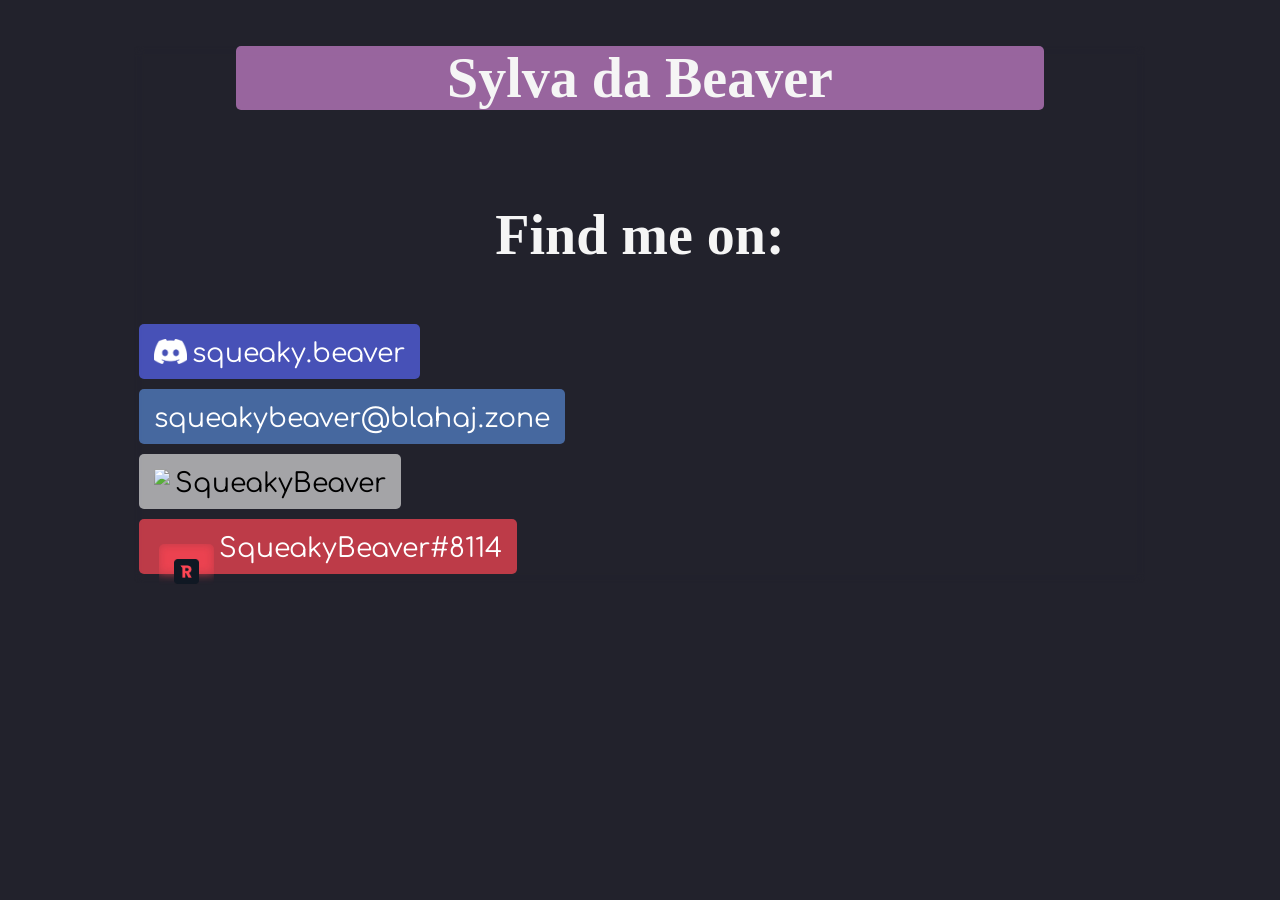
==== index.html @ 9c75afa0 "Initial commit; is broken probably" ====
<!DOCTYPE html>
<html>

<head>
    <link rel="stylesheet" href="css/main.css">

    <!-- fonts -->
    <link rel="preconnect" href="https://fonts.googleapis.com">
    <link rel="preconnect" href="https://fonts.gstatic.com" crossorigin>
    <link href="https://fonts.googleapis.com/css2?family=Comfortaa&display=swap" rel="stylesheet">
</head>

<body>
    <div class="main-area">
        <section class="name">
            <h1>Sylva da Beaver</h1>
        </section>

        <section class="contact-area">
            <h1>Find me on:</h1>

            <div class="contact-links">
                <a class="contact-button discord" href="https://discordapp.com/users/557273716782923820">
                    <img class="button-icon" src="images/discord.png">
                    squeaky.beaver
                </a>
                <a class="contact-button mastodon" href="https://blahaj.zone/@squeakybeaver">
                    squeakybeaver@blahaj.zone
                </a>
                <a class="contact-button github" href="https://github.com/SqueakyBeaver">
                    <img class="button-icon" src="images/github.png">
                    SqueakyBeaver
                </a>
                <a class="contact-button revolt" href="https://revolt.chat">
                    <img class="contact-button" src="images/revolt.png">
                    SqueakyBeaver#8114
                </a>
            </div>

        </section>

    </div>
</body>

</html>


<!--
        <div class="contactArea">
        <h1>Find me on:</h1>
        <div class="contactLinks">
            <a class="contactButtondiscord" href="https://discordapp.com/users/557273716782923820">
                Discord
            </a>
            <a class="contactButtonmastodon">
                Mastodon
            </a>
            <a class="contactButtongithub">
                Github
            </a>
            <a class="contactButtonrevolt">
                Revolt
            </a>

        </div>

    </div>

-->
---- css/main.css ----
@import url('https://fonts.googleapis.com/css2?family=Comfortaa&display=swap');

body {
    /* background-image: url('https://e0.pxfuel.com/wallpapers/479/955/desktop-wallpaper-subtle-trans-pride-transgender.jpg');
    background-size: cover; */
    background: #22222c;
}

.main-area {
    display: absolute;
    margin: auto;
    height: 80%;
    width: 80%;
    color: whitesmoke;
    text-decoration: none;
    font-size: 28pt;
    text-align: center;
    border-radius: 5px;
    border: none;
    backdrop-filter: blur(5px);
}

.name {
    display: block;
    margin: auto;
    height: 80%;
    width: 80%;
    color: whitesmoke;
    text-decoration: none;
    font-size: 28pt;
    text-align: center;
    border-radius: 5px;
    border: none;
    backdrop-filter: blur(5px);
    background-color: #dd8ce0a2;
}


.contact-area {
    display: grid;
}

.contact-button {
    display: flex;
    align-items: first;
    color: white;
    padding: 15px;
    font-family: "Comfortaa", helvetica, sans-serif;
    font-size: 20pt;
    text-decoration: none;
    text-align: center;
    border-radius: 5px;
    width: fit-content;
    height: 25px;
    margin: 10px 5px;
    backdrop-filter: blur(5px);
}

.button-icon {
    margin-right: 5px;
    display: flex;
    
}

.discord {
    background-color: #5865f2b3;
}

.revolt {
    background-color: #ff4654b3;
}

.mastodon {
    background-color: #5687d0b3;
}

.github {
    background-color: #dcdcdcb3;
    color: black;
}


.pfp {
    width: 25%;
    height: auto;
    clip-path: circle();
    align-self: center;
    margin: auto;
}
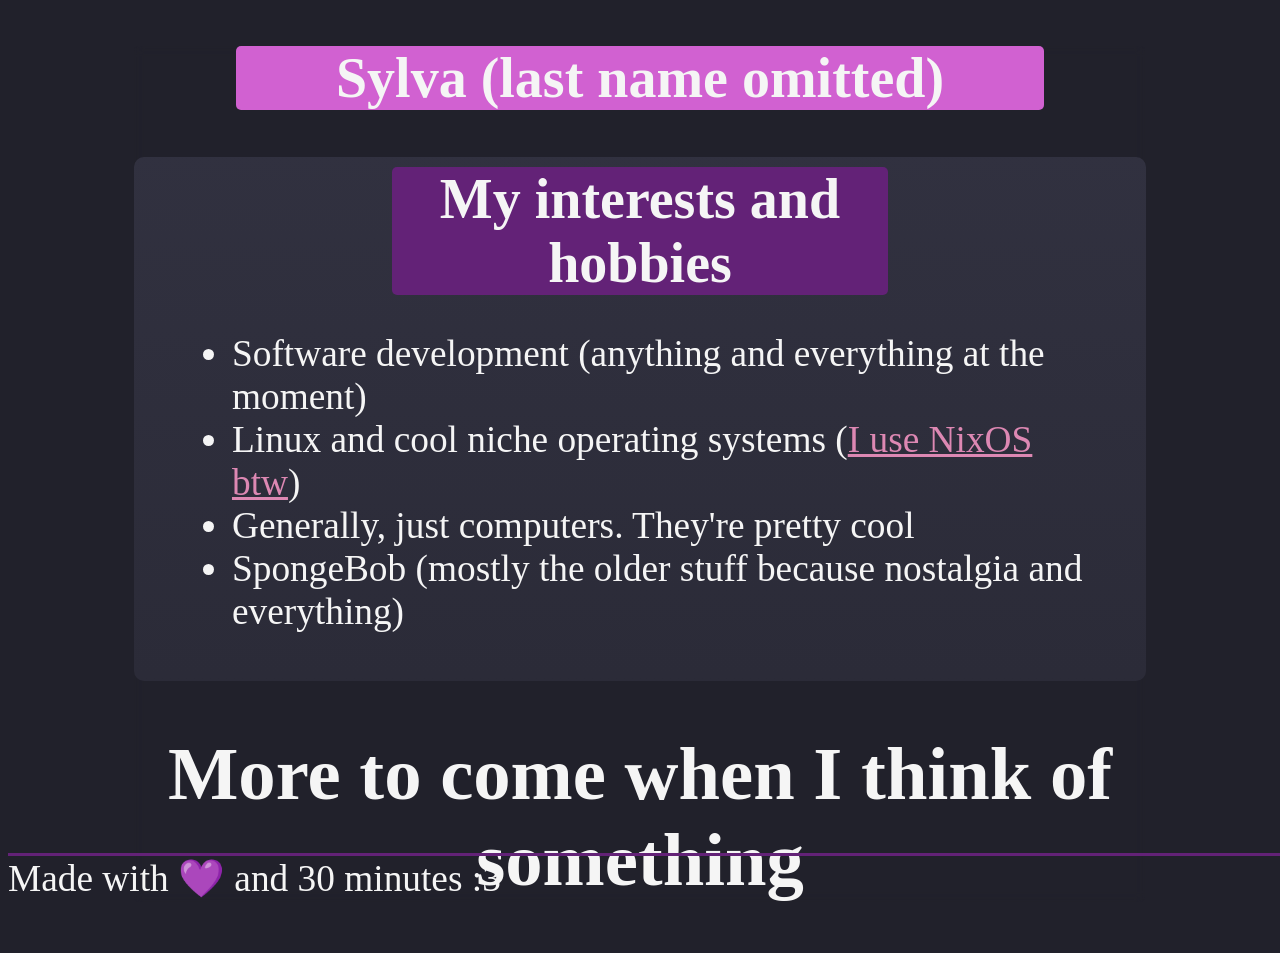
==== commit 5fbb1cd5: "Rewrite :3" ====
--- a/index.html
+++ b/index.html
@@ -13,57 +13,33 @@
 <body>
     <div class="main-area">
         <section class="name">
-            <h1>Sylva da Beaver</h1>
+            <h1>Sylva (last name omitted)</h1>
         </section>
 
-        <section class="contact-area">
-            <h1>Find me on:</h1>
-
-            <div class="contact-links">
-                <a class="contact-button discord" href="https://discordapp.com/users/557273716782923820">
-                    <img class="button-icon" src="images/discord.png">
-                    squeaky.beaver
-                </a>
-                <a class="contact-button mastodon" href="https://blahaj.zone/@squeakybeaver">
-                    squeakybeaver@blahaj.zone
-                </a>
-                <a class="contact-button github" href="https://github.com/SqueakyBeaver">
-                    <img class="button-icon" src="images/github.png">
-                    SqueakyBeaver
-                </a>
-                <a class="contact-button revolt" href="https://revolt.chat">
-                    <img class="contact-button" src="images/revolt.png">
-                    SqueakyBeaver#8114
-                </a>
-            </div>
-
+        <section class="interests">
+            <h1>My interests and hobbies</h1>
+            <ul>
+                <li>
+                    Software development (anything and everything at the moment)
+                </li>
+                <li>
+                    Linux and cool niche operating systems (<a href="https://github.com/SqueakyBeaver/nixos-config">I
+                        use NixOS btw</a>)
+                </li>
+                <li>
+                    Generally, just computers. They're pretty cool
+                </li>
+                <li>
+                    SpongeBob (mostly the older stuff because nostalgia and everything)
+                </li>
+            </ul>
         </section>
 
+        <h1>More to come when I think of something</h1>
     </div>
+    <footer>
+        Made with 💜 and 30 minutes :3
+    </footer>
 </body>
 
-</html>
-
-
-<!--
-        <div class="contactArea">
-        <h1>Find me on:</h1>
-        <div class="contactLinks">
-            <a class="contactButtondiscord" href="https://discordapp.com/users/557273716782923820">
-                Discord
-            </a>
-            <a class="contactButtonmastodon">
-                Mastodon
-            </a>
-            <a class="contactButtongithub">
-                Github
-            </a>
-            <a class="contactButtonrevolt">
-                Revolt
-            </a>
-
-        </div>
-
-    </div>
-
--->+</html>
--- a/css/main.css
+++ b/css/main.css
@@ -1,9 +1,10 @@
 @import url('https://fonts.googleapis.com/css2?family=Comfortaa&display=swap');
 
-body {
+:root {
     /* background-image: url('https://e0.pxfuel.com/wallpapers/479/955/desktop-wallpaper-subtle-trans-pride-transgender.jpg');
     background-size: cover; */
-    background: #22222c;
+    background: hsl(240, 13%, 15%);
+    overflow: hidden;
 }
 
 .main-area {
@@ -32,58 +33,45 @@
     border-radius: 5px;
     border: none;
     backdrop-filter: blur(5px);
-    background-color: #dd8ce0a2;
+    background-color: hsl(300, 55%, 60%);
 }
 
-
-.contact-area {
-    display: grid;
+.interests {
+    display: block;
+    margin: auto;
+    background: linear-gradient(to top, hsla(240, 13%, 20%, 90%), hsla(240, 13%, 23%, 90%));
+    /* backdrop-filter: blur(5px); */
+    border-radius: 10px;
+    padding: 10px;
 }
 
-.contact-button {
-    display: flex;
-    align-items: first;
-    color: white;
-    padding: 15px;
-    font-family: "Comfortaa", helvetica, sans-serif;
-    font-size: 20pt;
-    text-decoration: none;
-    text-align: center;
-    border-radius: 5px;
-    width: fit-content;
-    height: 25px;
-    margin: 10px 5px;
-    backdrop-filter: blur(5px);
+.interests li {
+    margin: auto;
+    width: 90%;
+    text-align: left;
 }
 
-.button-icon {
-    margin-right: 5px;
-    display: flex;
-    
+a:visited {
+    color: hsl(360, 55%, 60%)
 }
 
-.discord {
-    background-color: #5865f2b3;
+a:link {
+    color: hsl(330, 55%, 70%)
 }
 
-.revolt {
-    background-color: #ff4654b3;
+.interests h1 {
+    background-color: hsl(286, 55%, 30%);
+    width: 50%;
+    border-radius: 5px;
+    margin: auto;
 }
 
-.mastodon {
-    background-color: #5687d0b3;
-}
-
-.github {
-    background-color: #dcdcdcb3;
-    color: black;
-}
-
-
-.pfp {
-    width: 25%;
-    height: auto;
-    clip-path: circle();
-    align-self: center;
-    margin: auto;
+footer {
+    position: absolute;
+    bottom: 0;
+    color: whitesmoke;
+    border-top: 3px solid hsl(286, 55%, 30%);
+    width: 100%;
+    font-size: 28pt;
+    padding: 0;
 }
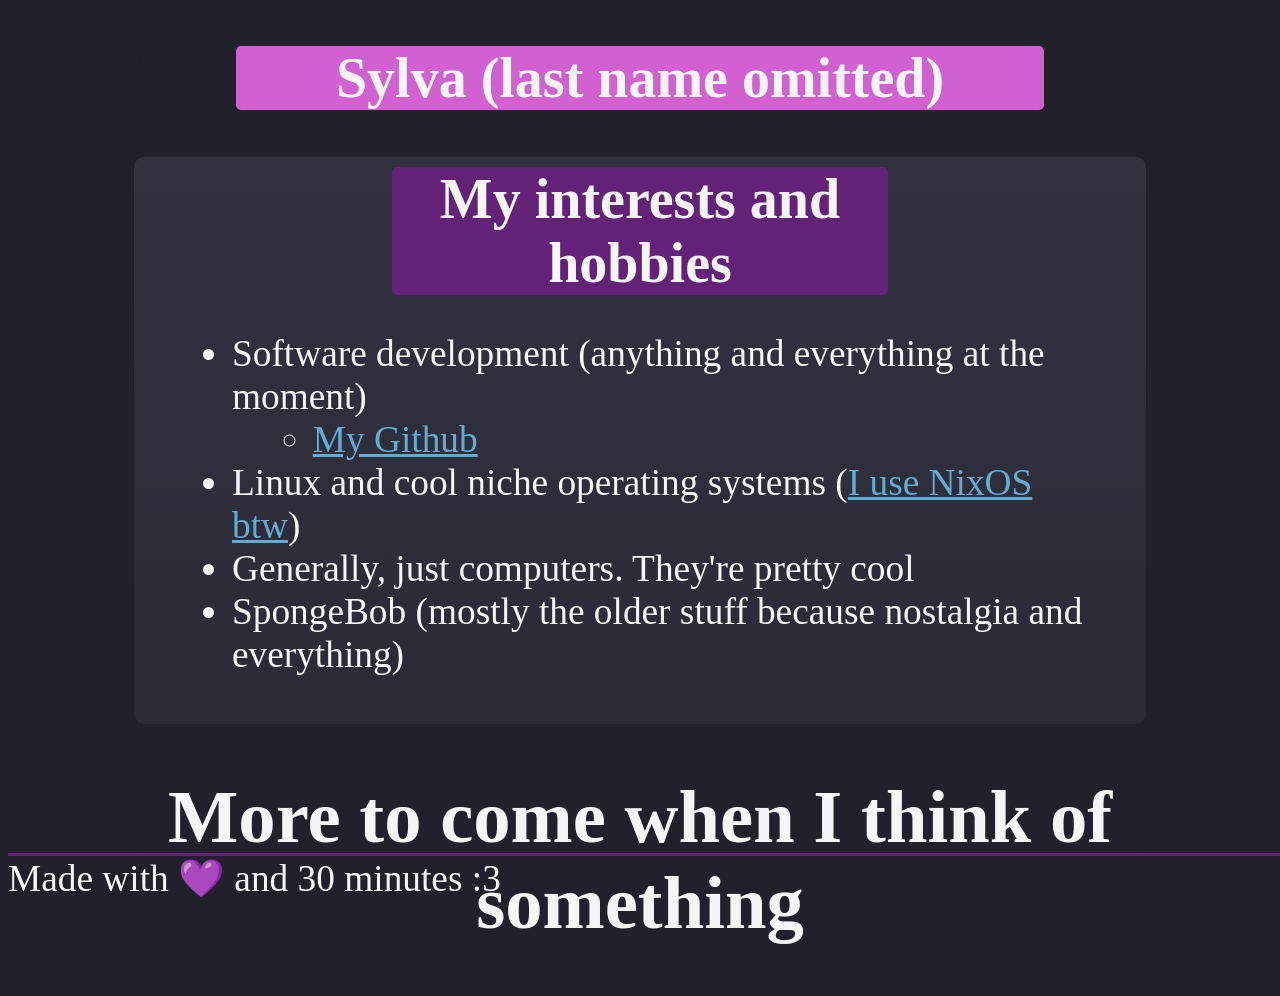
==== commit 0f39ca34: "Better links" ====
--- a/index.html
+++ b/index.html
@@ -20,7 +20,10 @@
             <h1>My interests and hobbies</h1>
             <ul>
                 <li>
-                    Software development (anything and everything at the moment)
+                    Software development (anything and everything at the moment) <br />
+                    <ul>
+                        <li><a href="https://github.com/SqueakyBeaver">My Github</a></li>
+                    </ul>
                 </li>
                 <li>
                     Linux and cool niche operating systems (<a href="https://github.com/SqueakyBeaver/nixos-config">I
--- a/css/main.css
+++ b/css/main.css
@@ -5,6 +5,21 @@
     background-size: cover; */
     background: hsl(240, 13%, 15%);
     overflow: hidden;
+}
+
+a:link {
+    color: hsl(200, 55%, 60%);
+    text-decoration: underline;
+
+}
+
+a:visited {
+    color: hsl(330, 55%, 70%);
+    text-decoration: underline;
+}
+
+a:hover {
+    text-decoration: none;
 }
 
 .main-area {
@@ -51,13 +66,7 @@
     text-align: left;
 }
 
-a:visited {
-    color: hsl(360, 55%, 60%)
-}
 
-a:link {
-    color: hsl(330, 55%, 70%)
-}
 
 .interests h1 {
     background-color: hsl(286, 55%, 30%);
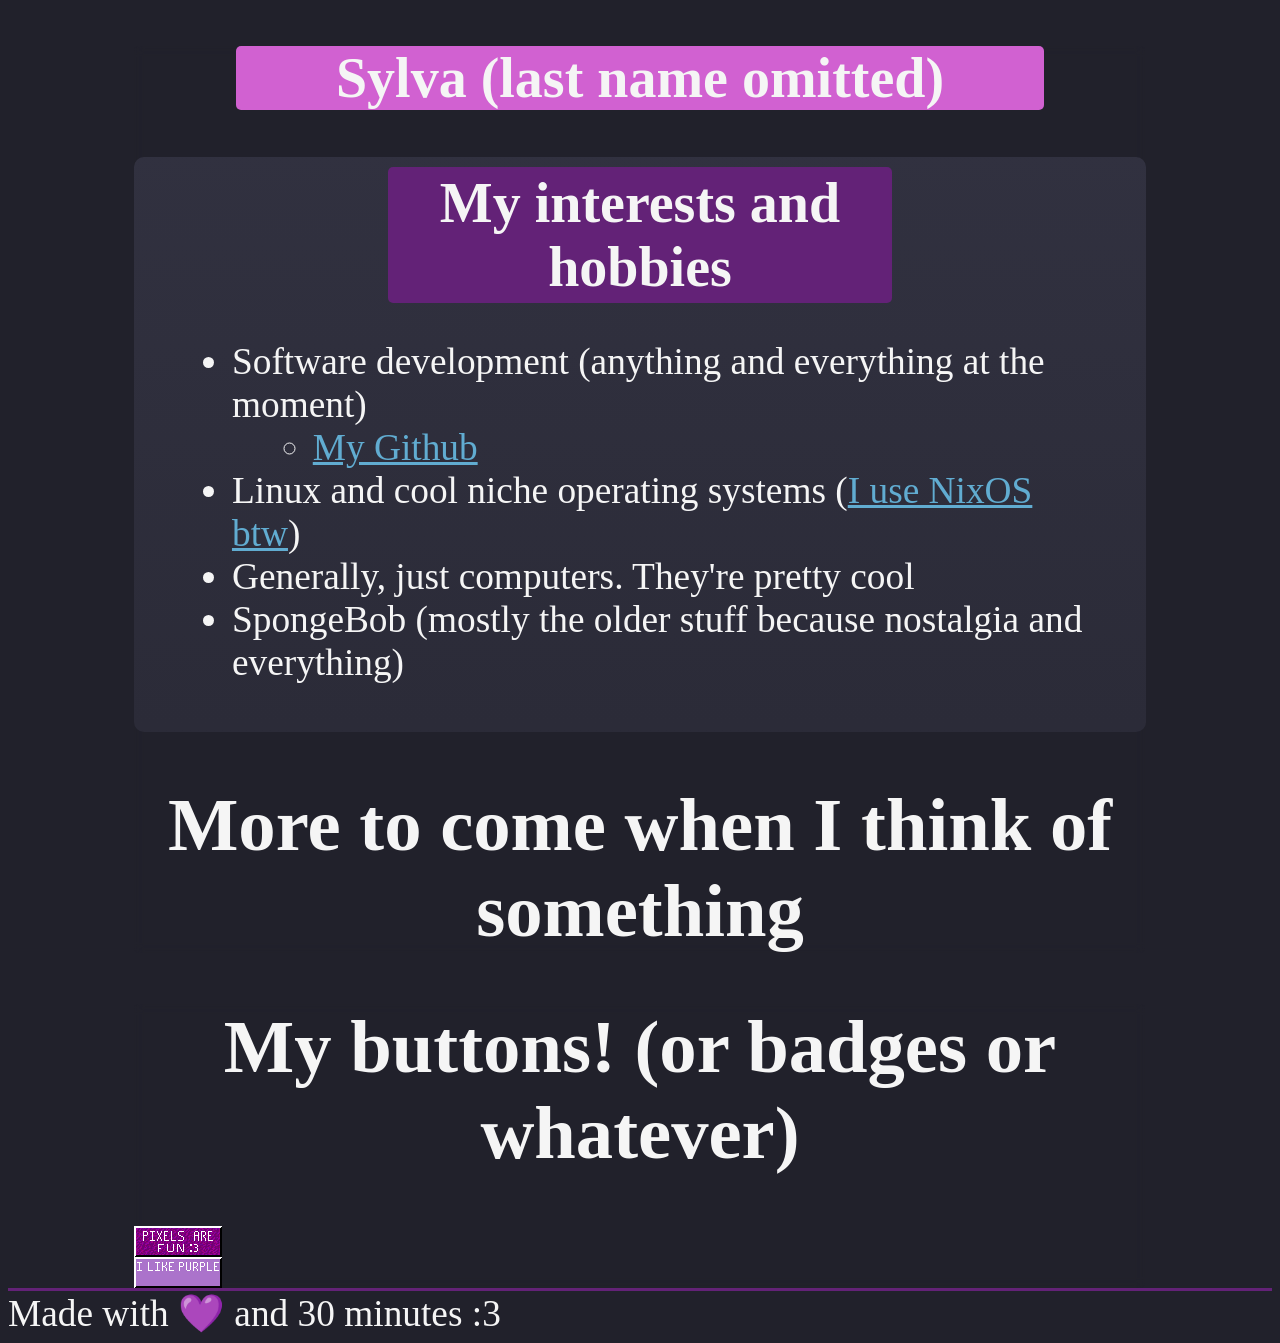
==== commit 1bb07ca9: "Probably something. I don't really know" ====
--- a/index.html
+++ b/index.html
@@ -1,48 +1,56 @@
-<!DOCTYPE html>
+<!doctype html>
 <html>
-
-<head>
-    <link rel="stylesheet" href="css/main.css">
+  <head>
+    <link rel="stylesheet" href="index.css" />
 
     <!-- fonts -->
-    <link rel="preconnect" href="https://fonts.googleapis.com">
-    <link rel="preconnect" href="https://fonts.gstatic.com" crossorigin>
-    <link href="https://fonts.googleapis.com/css2?family=Comfortaa&display=swap" rel="stylesheet">
-</head>
+    <link rel="preconnect" href="https://fonts.googleapis.com" />
+    <link rel="preconnect" href="https://fonts.gstatic.com" crossorigin />
+    <link
+      href="https://fonts.googleapis.com/css2?family=Comfortaa&display=swap"
+      rel="stylesheet"
+    />
+  </head>
 
-<body>
+  <body>
     <div class="main-area">
-        <section class="name">
-            <h1>Sylva (last name omitted)</h1>
-        </section>
+      <section class="name">
+        <h1>Sylva (last name omitted)</h1>
+      </section>
 
-        <section class="interests">
-            <h1>My interests and hobbies</h1>
+      <section class="interests">
+        <h1>My interests and hobbies</h1>
+        <ul>
+          <li>
+            Software development (anything and everything at the moment) <br />
             <ul>
-                <li>
-                    Software development (anything and everything at the moment) <br />
-                    <ul>
-                        <li><a href="https://github.com/SqueakyBeaver">My Github</a></li>
-                    </ul>
-                </li>
-                <li>
-                    Linux and cool niche operating systems (<a href="https://github.com/SqueakyBeaver/nixos-config">I
-                        use NixOS btw</a>)
-                </li>
-                <li>
-                    Generally, just computers. They're pretty cool
-                </li>
-                <li>
-                    SpongeBob (mostly the older stuff because nostalgia and everything)
-                </li>
+              <li><a href="https://github.com/SqueakyBeaver">My Github</a></li>
             </ul>
-        </section>
+          </li>
+          <li>
+            Linux and cool niche operating systems (<a
+              href="https://github.com/SqueakyBeaver/nixos-config"
+              >I use NixOS btw</a
+            >)
+          </li>
+          <li>Generally, just computers. They're pretty cool</li>
+          <li>
+            SpongeBob (mostly the older stuff because nostalgia and everything)
+          </li>
+        </ul>
+      </section>
 
-        <h1>More to come when I think of something</h1>
+      <h1>More to come when I think of something</h1>
     </div>
-    <footer>
-        Made with 💜 and 30 minutes :3
-    </footer>
-</body>
+    <div class="badges-area">
+      <h1>My buttons! (or badges or whatever)</h1>
 
-</html>+      <div class="my-badges">
+        <img class="badge" src="images/badge-pixels.png">
+        <img class="badge" src="images/badge-purple.png">
+      </div>
+    </div>
+    <footer>Made with 💜 and 30 minutes :3</footer>
+  </body>
+</html>
+
--- a/index.css
+++ b/index.css
@@ -0,0 +1,92 @@
+@import url('https://fonts.googleapis.com/css2?family=Comfortaa&display=swap');
+
+:root {
+    /* background-image: url('https://e0.pxfuel.com/wallpapers/479/955/desktop-wallpaper-subtle-trans-pride-transgender.jpg');
+    background-size: cover; */
+    background: hsl(240, 13%, 15%);
+    overflow-x: hidden;
+    overflow-y: scroll;
+}
+
+a:link {
+    color: hsl(200, 55%, 60%);
+    text-decoration: underline;
+
+}
+
+a:visited {
+    color: hsl(330, 55%, 70%);
+    text-decoration: underline;
+}
+
+a:hover {
+    text-decoration: none;
+}
+
+.main-area,
+.badges-area {
+    display: absolute;
+    margin: auto;
+    height: 80%;
+    width: 80%;
+    color: whitesmoke;
+    text-decoration: none;
+    font-size: 28pt;
+    text-align: center;
+    border-radius: 5px;
+    border: none;
+    backdrop-filter: blur(5px);
+}
+
+.name {
+    display: block;
+    margin: auto;
+    height: 80%;
+    width: 80%;
+    color: whitesmoke;
+    text-decoration: none;
+    font-size: 28pt;
+    text-align: center;
+    border-radius: 5px;
+    border: none;
+    backdrop-filter: blur(5px);
+    background-color: hsl(300, 55%, 60%);
+}
+
+.interests {
+    display: block;
+    margin: auto;
+    background: linear-gradient(to top, hsla(240, 13%, 20%, 90%), hsla(240, 13%, 23%, 90%));
+    /* backdrop-filter: blur(5px); */
+    border-radius: 10px;
+    padding: 10px;
+}
+
+.interests li {
+    margin: auto;
+    width: 90%;
+    text-align: left;
+}
+
+.interests h1 {
+    background-color: hsl(286, 55%, 30%);
+    width: 50%;
+    border-radius: 5px;
+    margin: auto;
+    padding: 4px;
+}
+
+.my-badges {
+    margin: auto;
+    display: grid;
+    grid: auto-flow 80px;
+}
+
+footer {
+    color: whitesmoke;
+    background-color: hsl(240, 13%, 15%);
+    border-top: 3px solid hsl(286, 55%, 30%);
+    width: 100%;
+    font-size: 28pt;
+    padding: 0;
+}
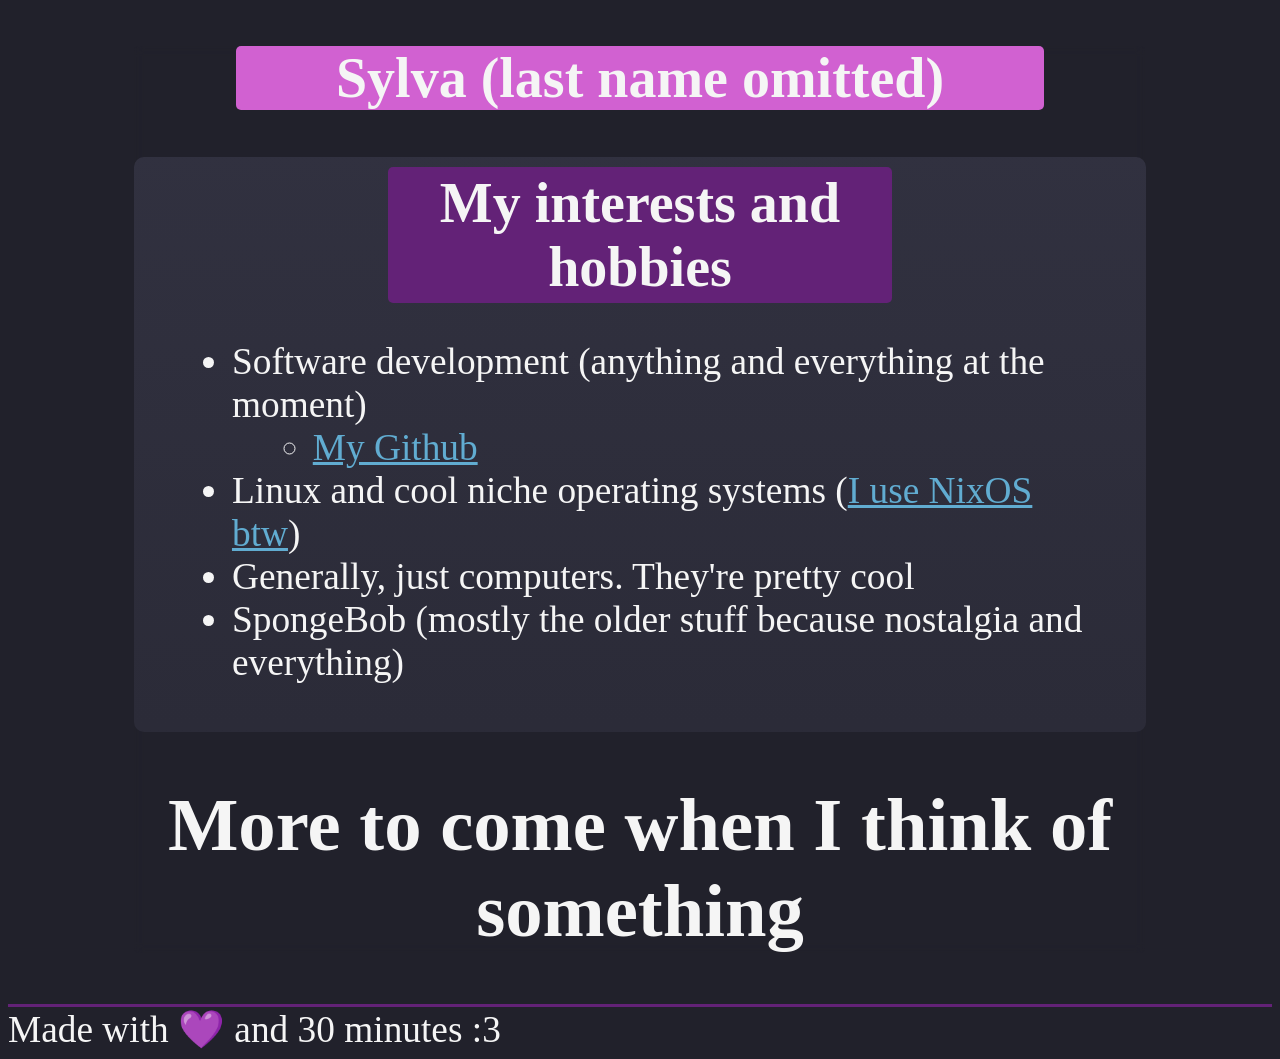
==== commit 36bf181a: "Remove using buttons" ====
--- a/index.html
+++ b/index.html
@@ -42,6 +42,7 @@
 
       <h1>More to come when I think of something</h1>
     </div>
+    <!--
     <div class="badges-area">
       <h1>My buttons! (or badges or whatever)</h1>
 
@@ -50,6 +51,7 @@
         <img class="badge" src="images/badge-purple.png">
       </div>
     </div>
+  -->
     <footer>Made with 💜 and 30 minutes :3</footer>
   </body>
 </html>
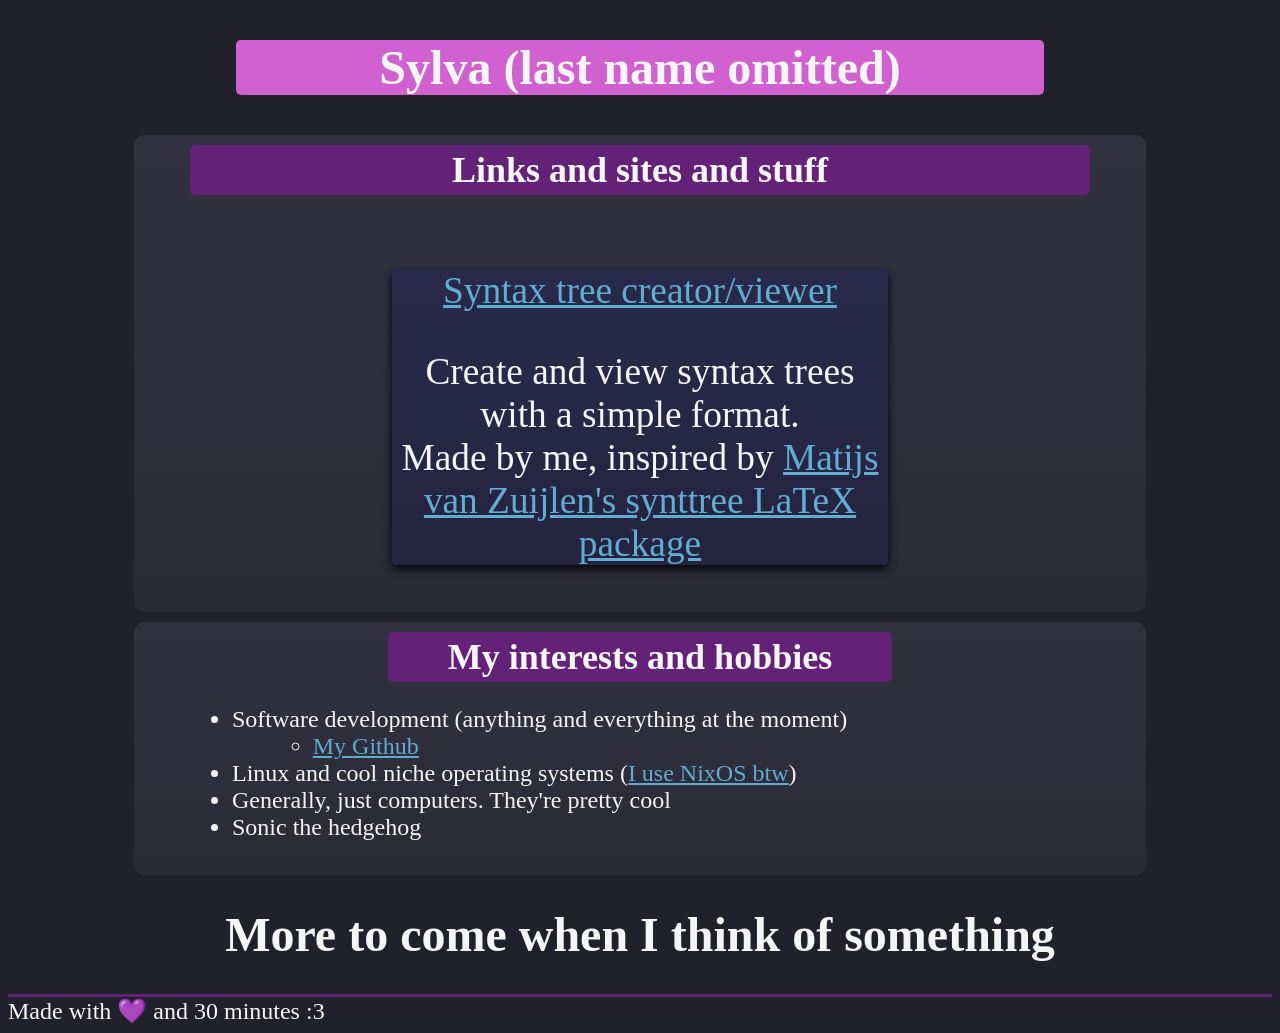
==== commit c78e718e: "Start work on syntax tree viewer (might never happen)" ====
--- a/index.html
+++ b/index.html
@@ -1,7 +1,7 @@
 <!doctype html>
 <html>
   <head>
-    <link rel="stylesheet" href="index.css" />
+    <link rel="stylesheet" href="css/index.css" />
 
     <!-- fonts -->
     <link rel="preconnect" href="https://fonts.googleapis.com" />
@@ -16,6 +16,15 @@
     <div class="main-area">
       <section class="name">
         <h1>Sylva (last name omitted)</h1>
+      </section>
+
+      <section class="links">
+        <h1>Links and sites and stuff</h1>
+        <div class="page-box">
+          <a href="./synttree.html">Syntax tree creator/viewer</a>
+          <p>Create and view syntax trees with a simple format.<br>
+            Made by me, inspired by <a href="https://www.matijs.net/software/synttree/">Matijs van Zuijlen's synttree LaTeX package</a></p>
+        </div>
       </section>
 
       <section class="interests">
@@ -35,7 +44,7 @@
           </li>
           <li>Generally, just computers. They're pretty cool</li>
           <li>
-            SpongeBob (mostly the older stuff because nostalgia and everything)
+            Sonic the hedgehog
           </li>
         </ul>
       </section>
--- a/css/index.css
+++ b/css/index.css
@@ -0,0 +1,140 @@
+/* TODO:
+    Abstract more of these elements (add more common classes)
+    Use theme variables
+    Make theme file
+*/
+
+@import url('https://fonts.googleapis.com/css2?family=Comfortaa&display=swap');
+
+:root {
+    /* background-image: url('https://e0.pxfuel.com/wallpapers/479/955/desktop-wallpaper-subtle-trans-pride-transgender.jpg');
+    background-size: cover; */
+    background: hsl(240, 13%, 15%);
+    overflow-x: hidden;
+    overflow-y: scroll;
+}
+
+a:link {
+    color: hsl(200, 55%, 60%);
+    text-decoration: underline;
+
+}
+
+a:visited {
+    color: hsl(330, 55%, 70%);
+    text-decoration: underline;
+}
+
+a:hover {
+    text-decoration: none;
+}
+
+.main-area,
+.badges-area {
+    display: absolute;
+    margin: auto;
+    height: 80%;
+    width: 80%;
+    color: whitesmoke;
+    text-decoration: none;
+    font-size: 18pt;
+    text-align: center;
+    border-radius: 5px;
+    border: none;
+    backdrop-filter: blur(5px);
+}
+
+.name {
+    display: block;
+    margin: auto;
+    height: 80%;
+    width: 80%;
+    color: whitesmoke;
+    text-decoration: none;
+    font-size: 24pt;
+    text-align: center;
+    border-radius: 5px;
+    border: none;
+    backdrop-filter: blur(5px);
+    background-color: hsl(300, 55%, 60%);
+}
+
+.links {
+    display: block;
+    margin: auto;
+    background: linear-gradient(to top, hsla(240, 13%, 20%, 90%), hsla(240, 13%, 23%, 90%));
+    /* backdrop-filter: blur(5px); */
+    border-radius: 10px;
+    padding: 10px;
+    margin-bottom: 10px;
+}
+
+.links h1 {
+    background-color: hsl(286, 55%, 30%);
+    width: 90%;
+    border-radius: 5px;
+    margin: auto;
+    padding: 4px;
+    margin-bottom: 10px;
+}
+
+.page-box {
+    display: block;
+    margin: auto;
+    margin-top: 2em;
+    height: 80%;
+    max-width: 50%;
+    min-width: 25%;
+    color: whitesmoke;
+    text-decoration: none;
+    font-size: 28pt;
+    text-align: center;
+    border-radius: 5px;
+    border: none;
+    box-shadow: 0 4px 8px 0px hsla(0, 0%, 0%, 90%);
+    transition: .3s;
+    backdrop-filter: blur(5px);
+    background: linear-gradient(to top, hsla(240, 30%, 20%, 90%), hsla(240, 30%, 23%, 90%));
+}
+
+.page-box:hover {
+    box-shadow: 0px 8px 16px 0px hsla(0, 0%, 0%, 90%);
+}
+
+.interests {
+    display: block;
+    margin: auto;
+    background: linear-gradient(to top, hsla(240, 13%, 20%, 90%), hsla(240, 13%, 23%, 90%));
+    /* backdrop-filter: blur(5px); */
+    border-radius: 10px;
+    padding: 10px;
+}
+
+.interests li {
+    margin: auto;
+    width: 90%;
+    text-align: left;
+}
+
+.interests h1 {
+    background-color: hsl(286, 55%, 30%);
+    width: 50%;
+    border-radius: 5px;
+    margin: auto;
+    padding: 4px;
+}
+
+.my-badges {
+    margin: auto;
+    display: grid;
+    grid: auto-flow 80px;
+}
+
+footer {
+    color: whitesmoke;
+    background-color: hsl(240, 13%, 15%);
+    border-top: 3px solid hsl(286, 55%, 30%);
+    width: 100%;
+    font-size: 18pt;
+    padding: 0;
+}
